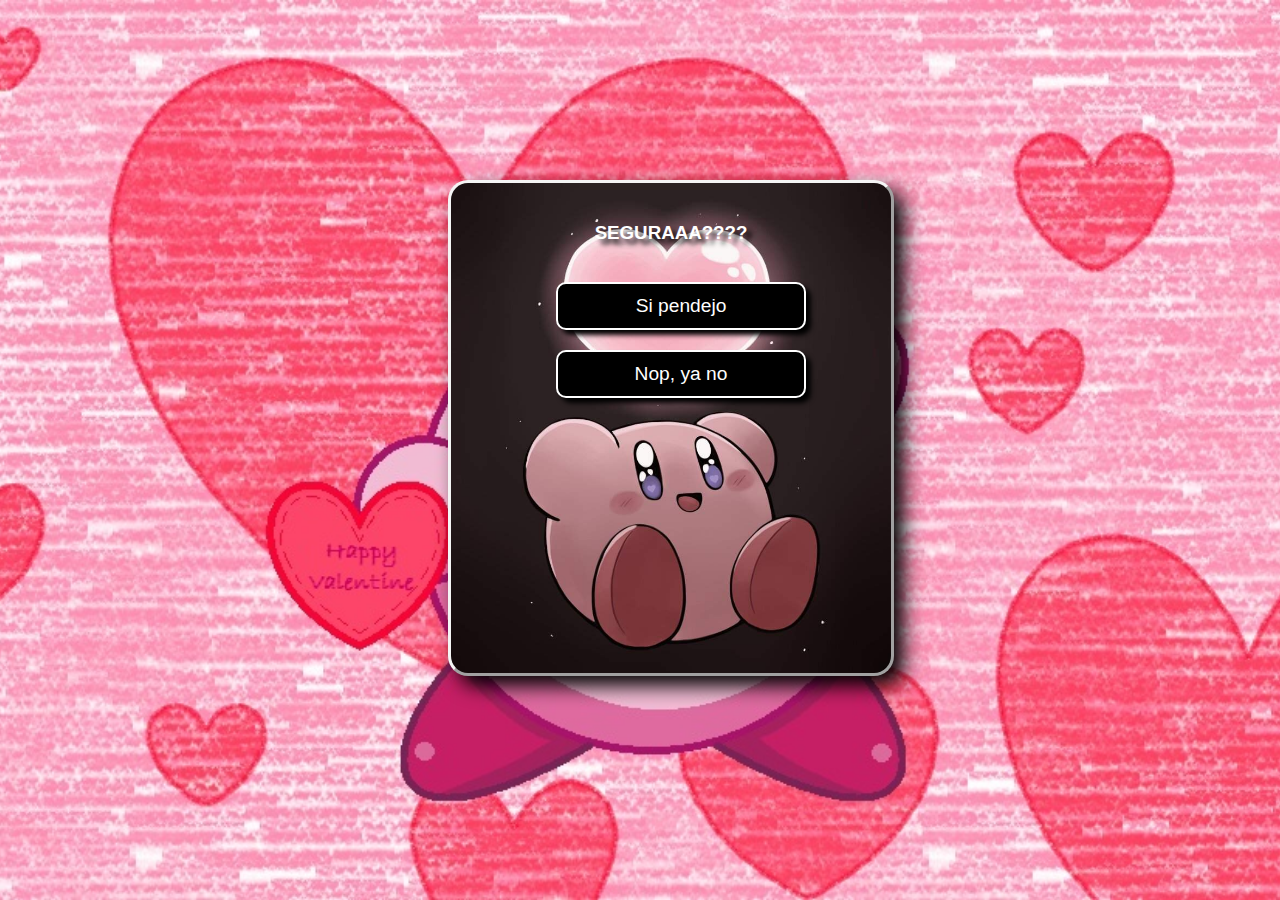
==== Segura.html @ 188acf93 "Add files via upload" ====
<!DOCTYPE html>
<html lang="en">
<head>
    <meta charset="UTF-8">
    <meta name="viewport" content="width=device-width, initial-scale=1.0">
    <title>SEGURA????????</title>
    <link rel="shortcut icon" href="img/Kirby.jpg">
    <link rel="stylesheet" href="css/Diseño_segura.css">
</head>
<body>
    <div class="box">
        <script src="js/segura.js"></script>
        <h3>SEGURAAA????</h3>
        <form name="form" action="SI_ACEPTO">
            <input onclick="si_pendejo()" type="button" value="Si pendejo" id="sip" name="SI_ACEPTO">
        </form>
        <form name="form" action="NO_ACEPTO">
            <input onclick="no_ya_no_quiero()" type="button" value="Nop, ya no" id="nopo" name="NO_ACEPTO">
        </form>
    </div>
    
</body>
</html>
---- css/Diseño_segura.css ----
body{
    background: url(../img/Kirby_fondo.jpg) no-repeat center;
    background-size: cover;
    background-attachment: fixed;
    font-family: sans-serif;
    padding: 10px;
    color: whitesmoke;
    display: flex;
    justify-content: center;
}
.box{
    width: 400px;
    height: 450px;
    display: flex;
    align-items: center;
    flex-direction: column;
    background: url(../img/Kirby_icon.jpg) center;
    box-shadow: 10px 10px 20px black;
    background-color: black;
    background-attachment:local;
    background-size: cover;
    font-family: sans-serif;
    position: absolute;
    color: white;
    border-radius: 20px;
    border-style: outset;
    border-color: whitesmoke;
    top: 20%;
    left: 35%;
    padding: 20px;
}
h3{
    text-align: center;
    text-shadow: 5px 5px 5px black;
}
.box form{
    margin: 10px;
    width: 250px;
}
.box input{
    width: 100%;
    height: 100%;
    margin: 10px;
    font-size: larger;
    background-color: black;
    color: white;
    box-shadow: 5px 5px 5px black;
    border-radius: 10px;
    border-style: double;
    border-color: white;
    transition-duration: 0.8s;
}
.box input:hover{
    background-color: white;
    color: black;
    box-shadow: white;
    border-color: black;
}
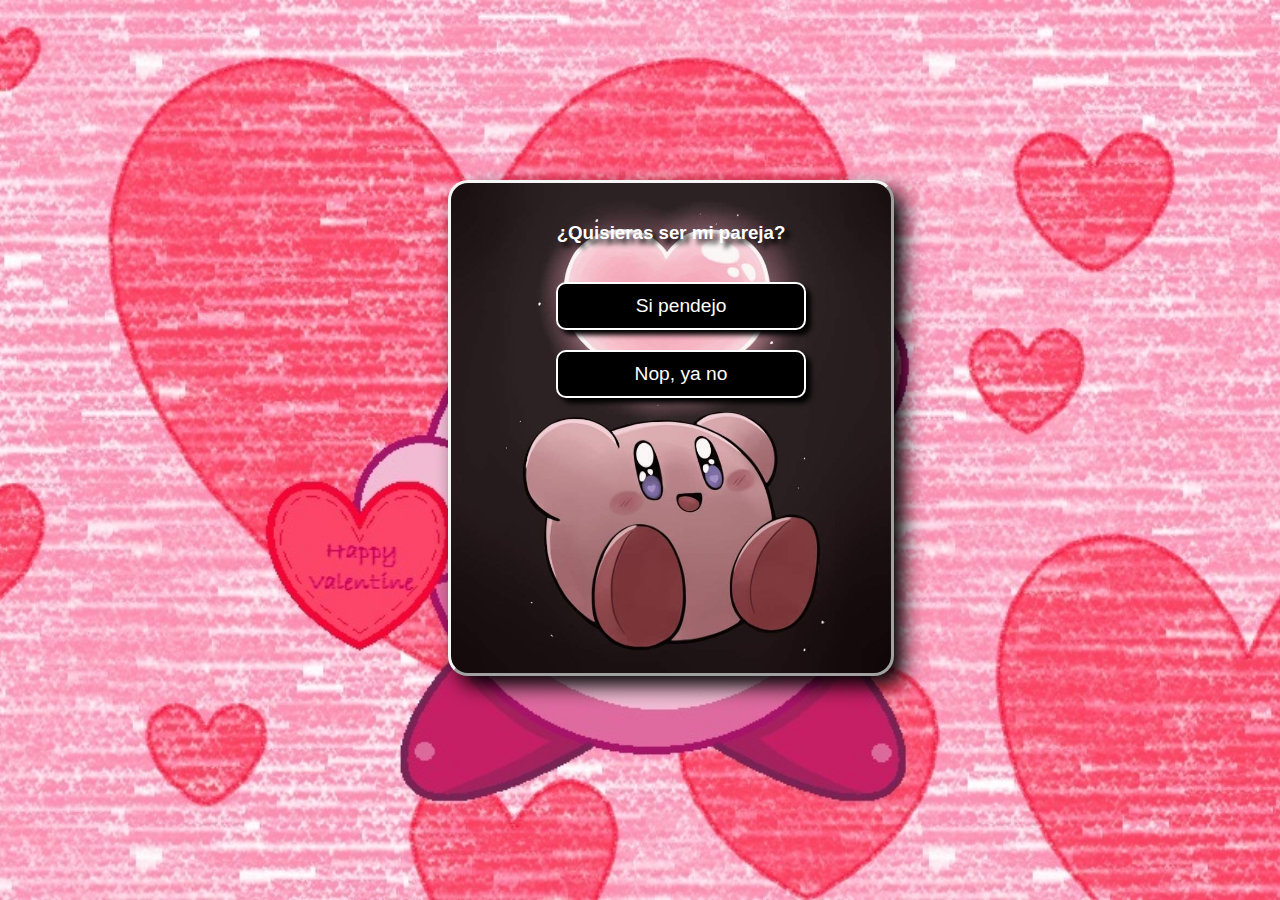
==== commit 6ff671e8: "Update Segura.html" ====
--- a/Segura.html
+++ b/Segura.html
@@ -10,7 +10,7 @@
 <body>
     <div class="box">
         <script src="js/segura.js"></script>
-        <h3>SEGURAAA????</h3>
+        <h3>¿Quisieras ser mi pareja?</h3>
         <form name="form" action="SI_ACEPTO">
             <input onclick="si_pendejo()" type="button" value="Si pendejo" id="sip" name="SI_ACEPTO">
         </form>
@@ -20,4 +20,4 @@
     </div>
     
 </body>
-</html>+</html>
